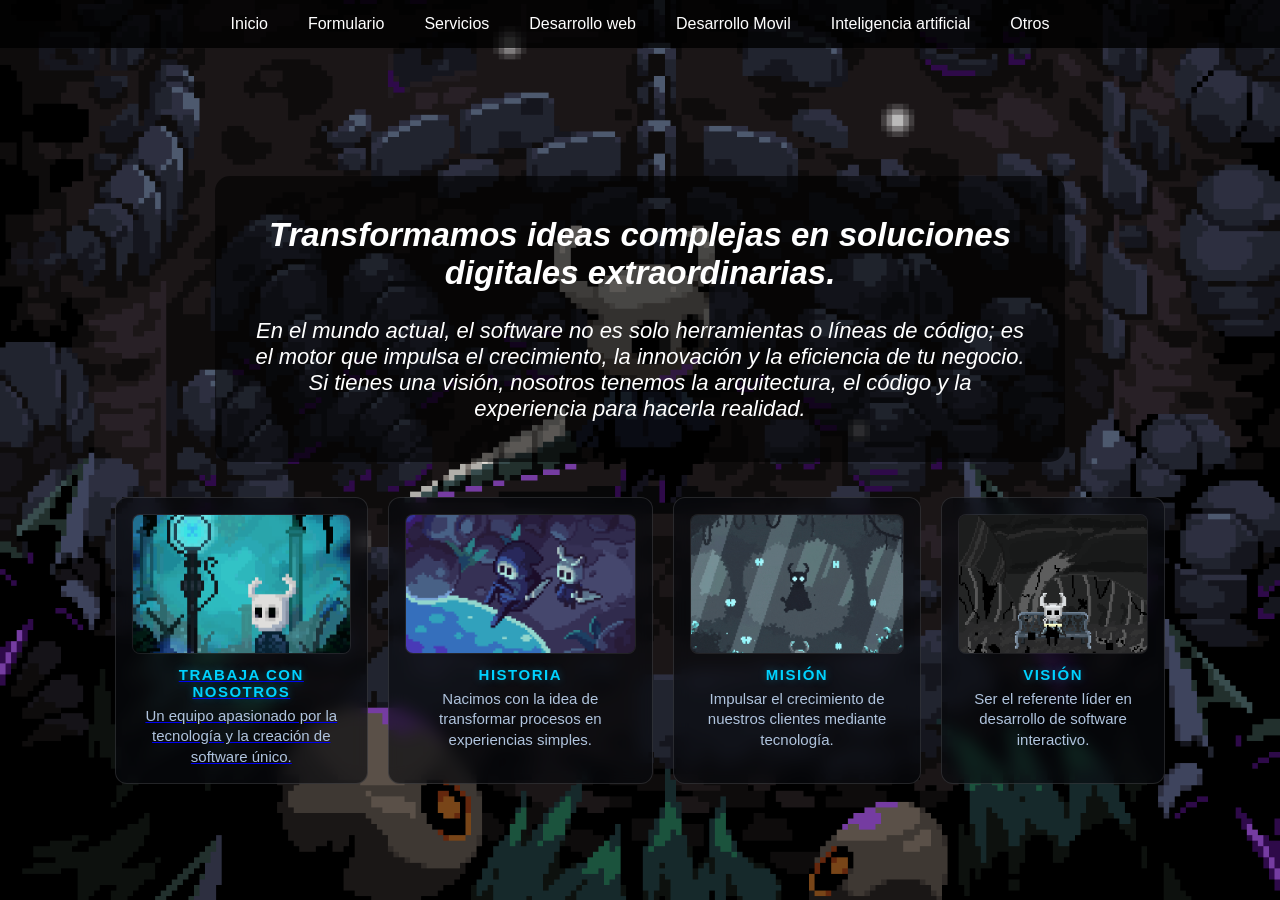
==== algo nuevo/index.html @ 6b5672f2 "Add files via upload" ====
<!DOCTYPE html>
<html lang="es">
<head>
    <meta charset="UTF-8">
    <meta name="viewport" content="width=device-width, initial-scale=1.0">
    <title>Mi Sitio Web - Modo Libro</title>
    <link rel="stylesheet" type="text/css" href="pagina_principal.css">
</head>
<body>

    <div id="menu">
        <ul>
            <li class="item"><a href="#">Inicio</a></li>
            <li class="item"><a href="formu.html">Formulario</a></li>
            <li class="item"><a href="ofertas.html">Servicios</a></li>
            <li class="item"><a href="desarrollo-web.html">Desarrollo web</a></li>
            <li class="item"><a href="#">Desarrollo Movil</a></li>
            <li class="item"><a href="#">Inteligencia artificial</a></li>
            <li class="item"><a href="#">Otros</a>
                <ul id="desple4">
                    <li><a href="teclado_mecanico.html">Mecanicos</a></li>
                    <li><a href="teclados_membrana.html">Membrana</a></li>
                    <li><a href="teclado-semi.html">Semi-mecanico</a></li>
                </ul>
            </li>
        </ul>
    </div>

    <div class="slider-container" id="slider">
        
        <section class="pantalla pagina-inicio">
            <div class="contenido-seccion">
                
                <div id="texto">  
                    <h1>Transformamos ideas complejas en soluciones digitales extraordinarias.</h1> 
                    <br>
                    En el mundo actual, el software no es solo herramientas o líneas de código; es el motor que impulsa el crecimiento, la innovación y la eficiencia de tu negocio. Si tienes una visión, nosotros tenemos la arquitectura, el código y la experiencia para hacerla realidad.
                </div>

                <div class="contenedor-tarjetas">
                    
                    <!-- Tarjeta con enlace a Trabaja Con Nosotros (Trabajadores) -->
                    <a href="trabaja.html" class="tarjeta-enlace">
                        <div class="tarjeta-info">
                            <div class="tarjeta-imagen">
                                <img src="historia.gif" alt="Nosotros">
                            </div>
                            <h3>Trabaja Con Nosotros</h3>
                            <p>Un equipo apasionado por la tecnología y la creación de software único.</p>
                        </div>
                    </a>

                    <div class="tarjeta-info">
                        <div class="tarjeta-imagen">
                            <img src="historia2.webp" alt="Historia">
                        </div>
                        <h3>Historia</h3>
                        <p>Nacimos con la idea de transformar procesos en experiencias simples.</p>
                    </div>

                    <div class="tarjeta-info">
                        <div class="tarjeta-imagen">
                            <img src="hisoria3.gif" alt="Misión">
                        </div>
                        <h3>Misión</h3>
                        <p>Impulsar el crecimiento de nuestros clientes mediante tecnología.</p>
                    </div>

                    <div class="tarjeta-info">
                        <div class="tarjeta-imagen">
                            <img src="historia4.gif" alt="Visión">
                        </div>
                        <h3>Visión</h3>
                        <p>Ser el referente líder en desarrollo de software interactivo.</p>
                    </div>

                </div>

            </div>
        </section>

        <section class="pantalla pagina-servicios">
            <div class="contenido-seccion">
                
                <div id="texto">
                    <h1>Nuestros Servicios</h1>
                    <br>
                    Creamos soluciones tecnológicas a tu medida. Desde páginas web dinámicas hasta integraciones de inteligencia artificial y aplicaciones móviles de alto rendimiento.
                </div>

                <div class="contenedor-tarjetas">
                    
                    <a href="trabaja.html" class="tarjeta-enlace">
                        <div class="tarjeta-info">
                            <div class="tarjeta-imagen">
                                <img src="historia.gif" alt="Nosotros">
                            </div>
                            <h3>Trabaja Con Nosotros</h3>
                            <p>Un equipo apasionado por la tecnología y la creación de software único.</p>
                        </div>
                    </a>

                    <div class="tarjeta-info">
                        <div class="tarjeta-imagen">
                            <img src="historia2.webp" alt="Historia">
                        </div>
                        <h3>Historia</h3>
                        <p>Nacimos con la idea de transformar procesos en experiencias simples.</p>
                    </div>

                    <div class="tarjeta-info">
                        <div class="tarjeta-imagen">
                            <img src="hisoria3.gif" alt="Misión">
                        </div>
                        <h3>Misión</h3>
                        <p>Impulsar el crecimiento de nuestros clientes mediante tecnología.</p>
                    </div>

                    <div class="tarjeta-info">
                        <div class="tarjeta-imagen">
                            <img src="historia4.gif" alt="Visión">
                        </div>
                        <h3>Visión</h3>
                        <p>Ser el referente líder en desarrollo de software interactivo.</p>
                    </div>

                </div>

            </div>
        </section>

        <section class="pantalla pagina-contacto">
            <div class="contenido-seccion">
                
                <div id="texto">
                    <h1>¿Listo para iniciar tu proyecto?</h1>
                    <br>
                    Explora el menú superior para conocer nuestros formularios de contacto, revisar ofertas exclusivas o ver nuestros componentes de hardware recomendados.
                </div>

                <div class="contenedor-tarjetas">
                    
                    <a href="trabaja.html" class="tarjeta-enlace">
                        <div class="tarjeta-info">
                            <div class="tarjeta-imagen">
                                <img src="historia.gif" alt="Nosotros">
                            </div>
                            <h3>Trabaja Con Nosotros</h3>
                            <p>Un equipo apasionado por la tecnología y la creación de software único.</p>
                        </div>
                    </a>

                    <div class="tarjeta-info">
                        <div class="tarjeta-imagen">
                            <img src="historia2.webp" alt="Historia">
                        </div>
                        <h3>Historia</h3>
                        <p>Nacimos con la idea de transformar procesos en experiencias simples.</p>
                    </div>

                    <div class="tarjeta-info">
                        <div class="tarjeta-imagen">
                            <img src="hisoria3.gif" alt="Misión">
                        </div>
                        <h3>Misión</h3>
                        <p>Impulsar el crecimiento de nuestros clientes mediante tecnología.</p>
                    </div>

                    <div class="tarjeta-info">
                        <div class="tarjeta-imagen">
                            <img src="historia4.gif" alt="Visión">
                        </div>
                        <h3>Visión</h3>
                        <p>Ser el referente líder en desarrollo de software interactivo.</p>
                    </div>

                </div>

            </div>
        </section>

    </div>

    <script src="movimiento.js"></script>

</body>
</html>
---- algo nuevo/pagina_principal.css ----
/* RESETEO BÁSICO DE MÁRGENES */
* {
    margin: 0;
    padding: 0;
    box-sizing: border-box;
}


html, body {
    margin: 0;
    padding: 0;
    overflow: hidden; 
    width: 100%;
    height: 100%;
    font-family: Arial, sans-serif;
    color: white;
}


body {
    background-color: #111;
}


#menu {
    width: 100%;
    background: rgba(0, 0, 0, 0.8);
    position: fixed;
    top: 0;
    left: 0;
    z-index: 10;
}

#menu ul {
    list-style: none;
    display: flex;
    justify-content: center;
}

#menu .item {
    position: relative;
}

#menu .item a {
    display: block;
    padding: 15px 20px;
    color: white;
    text-decoration: none;
    transition: 0.3s;
}

#menu .item a:hover {
    background: red;
    transform: scale(1.1);
}

#menu ul ul {
    display: none;
    position: absolute;
    top: 50px;
    background: #111;
    border-radius: 5px;
}

#menu ul li:hover > ul {
    display: block;
}

#menu ul ul li {
    width: 180px;
}


.slider-container {
    display: flex;           
    width: 100vw;
    height: 100vh;
    overflow-x: hidden;     
    scroll-behavior: smooth;  
}


.pantalla {
    min-width: 100vw;         
    height: 100vh;
    display: flex;
    justify-content: center;
    align-items: center;      
    box-sizing: border-box;
    padding: 20px;
}


#texto {
    max-width: 850px;
    margin-top: 60px;        
    padding: 40px;
    text-align: center;
    font-size: 22px;
    font-style: italic;
    background: rgba(0, 0, 0, 0.6);
    border-radius: 15px;
    animation: aparecer 2s ease;
}


@keyframes aparecer {
    from {
        opacity: 0;
        transform: translateY(30px);
    }
    to {
        opacity: 1;
        transform: translateY(0);
    }
}

a {
    transition: 0.3s;
}




.pagina-inicio {
    background-image: url('fondo1.gif');
    background-size: cover;
    background-position: center;
    background-attachment: fixed;
}


.pagina-servicios {
    background-image: url('fondos2.gif'); 
    background-size: cover;
    background-position: center;
    background-attachment: fixed;
}


.pagina-contacto {
    background-image: url('fondo3.gif'); 
    background-size: cover;
    background-position: center;
    background-attachment: fixed;
}


.contenido-seccion {
    display: flex;
    flex-direction: column;   
    align-items: center;      
    margin-left:40px;
    width: 100%;
    max-width: 1200px;
    margin:20px;
    gap: 35px;               
    padding: 20px;

}


#texto {
    max-width: 850px;
    width: 100%;
}


.contenedor-tarjetas {
    display: flex;
    justify-content: center;
    gap: 20px;               
    width: 100%;
    max-width: 1050px;

}


.tarjeta-info {
    background: rgba(8, 10, 15, 0.65);         
    border: 1px solid rgba(255, 255, 255, 0.12);
    border-radius: 12px;
    padding: 16px;
    text-align: center;
    backdrop-filter: blur(8px);                
}


.tarjeta-imagen {
    width: 100%;
    height: 140px;                            
    border-radius: 8px;
    overflow: hidden;
    margin-bottom: 12px;
    background: rgba(255, 255, 255, 0.04);      
    border: 1px solid rgba(255, 255, 255, 0.05);
}


.tarjeta-imagen img {
    width: 100%;
    height: 100%;
    object-fit: cover;                        
    transition: transform 0.5s ease;
}

.tarjeta-info h3 {
    font-family: 'Cinzel', 'Segoe UI', sans-serif; 
    color: #00d2ff;                             
    font-size: 15px;
    margin-top: 0;
    margin-bottom: 6px;
    text-transform: uppercase;
    letter-spacing: 1.5px;
    text-shadow: 0 0 8px rgba(0, 210, 255, 0.3); 
}


.tarjeta-info p {
    color: #b0c4de;                             
    font-size: 15px;
    line-height: 1.35;
    margin: 0;
}


.tarjeta-info:hover {
    transform: translateY(-6px);              
    border-color: rgba(0, 210, 255, 0.45);     
    box-shadow: 0 8px 20px rgba(0, 210, 255, 0.15); 
    background: rgba(12, 16, 24, 0.75);         
}


.tarjeta-info:hover .tarjeta-imagen img {
    transform: scale(1.08);
}
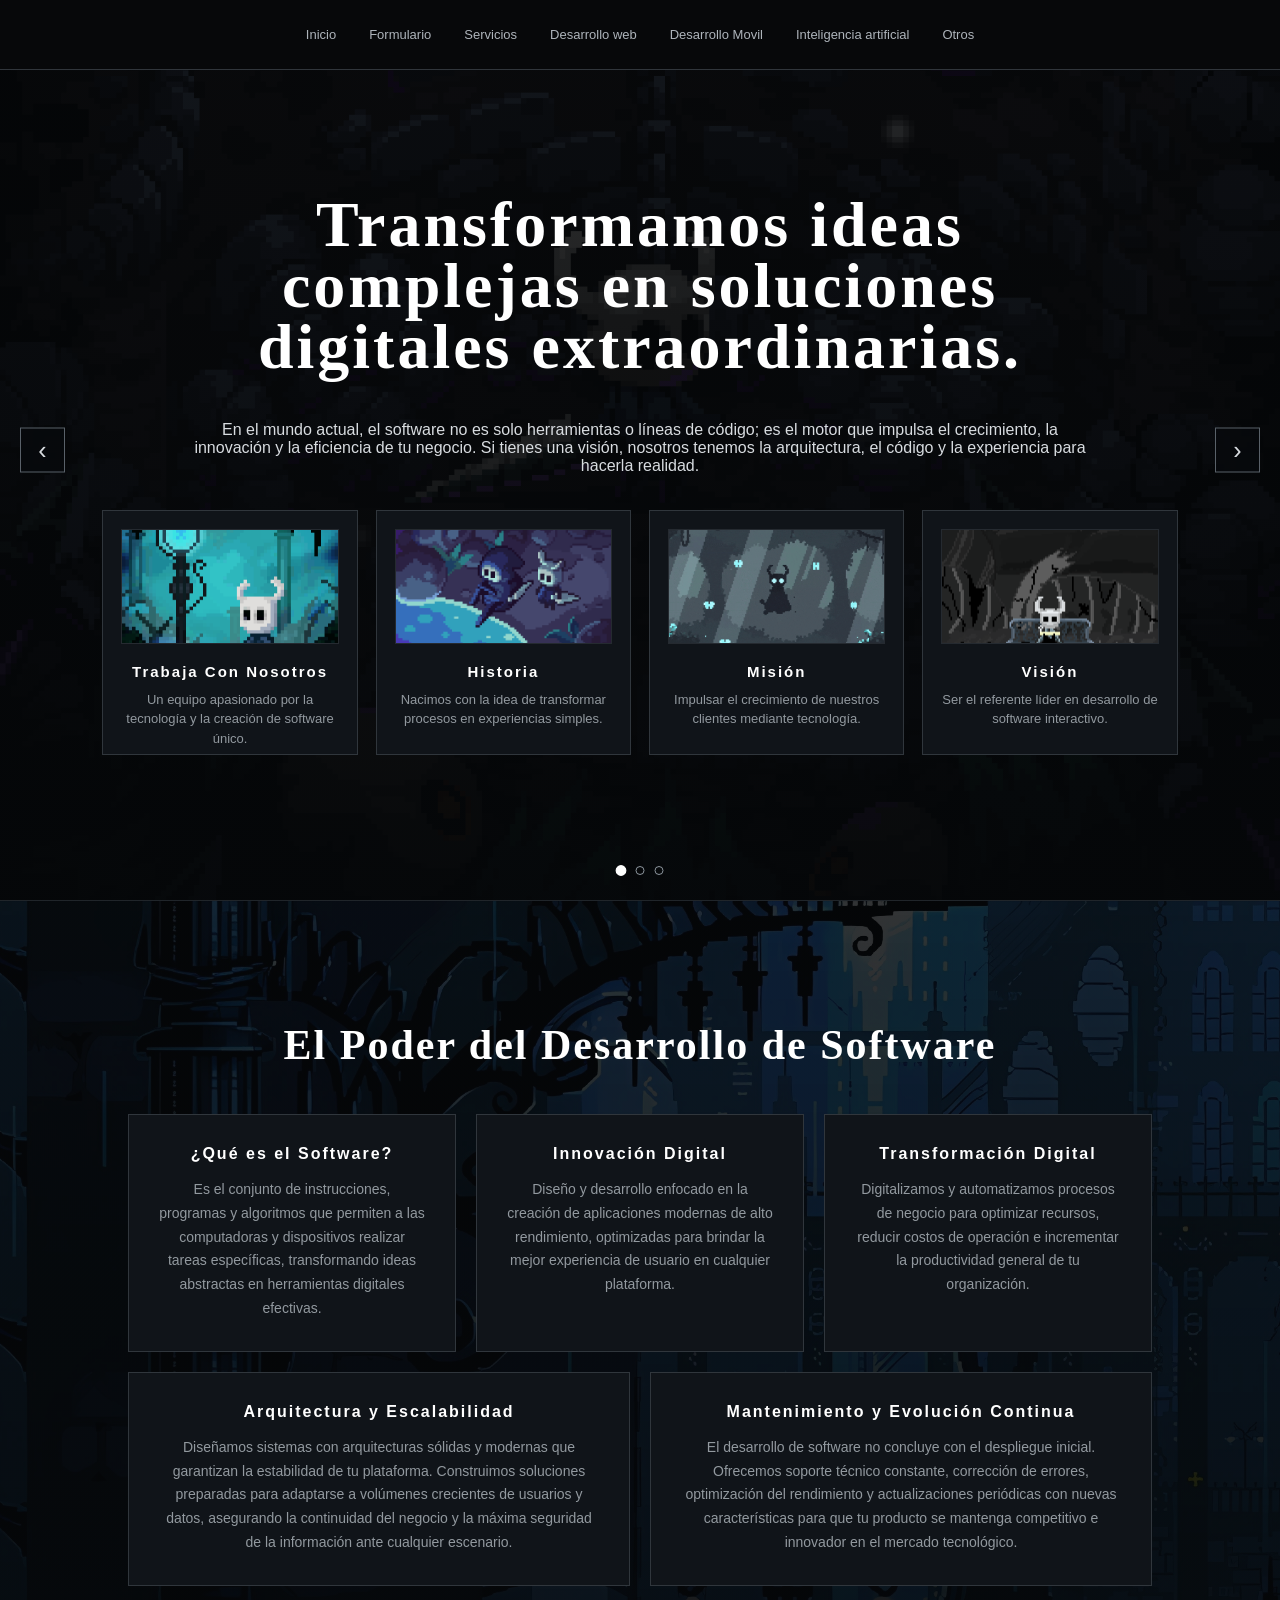
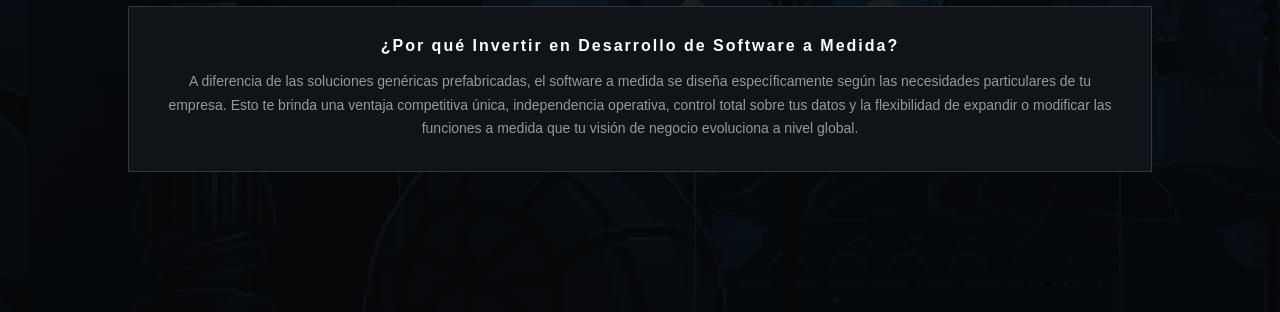
==== commit 1d6bc083: "Add files via upload" ====
--- a/algo nuevo/index.html
+++ b/algo nuevo/index.html
@@ -12,20 +12,21 @@
         <ul>
             <li class="item"><a href="#">Inicio</a></li>
             <li class="item"><a href="formu.html">Formulario</a></li>
-            <li class="item"><a href="ofertas.html">Servicios</a></li>
+            <li class="item"><a href="servicios.html">Servicios</a></li>
             <li class="item"><a href="desarrollo-web.html">Desarrollo web</a></li>
-            <li class="item"><a href="#">Desarrollo Movil</a></li>
-            <li class="item"><a href="#">Inteligencia artificial</a></li>
+            <li class="item"><a href="desarrollo-movil.html">Desarrollo Movil</a></li>
+            <li class="item"><a href="inteligencia.html">Inteligencia artificial</a></li>
             <li class="item"><a href="#">Otros</a>
                 <ul id="desple4">
-                    <li><a href="teclado_mecanico.html">Mecanicos</a></li>
-                    <li><a href="teclados_membrana.html">Membrana</a></li>
-                    <li><a href="teclado-semi.html">Semi-mecanico</a></li>
+                    <li><a href="teclado_mecanico.html">/a></li>
+                    <li><a href="teclados_membrana.html"></a></li>
+                    <li><a href="teclado-semi.html"></a></li>
                 </ul>
             </li>
         </ul>
     </div>
 
+   
     <div class="slider-container" id="slider">
         
         <section class="pantalla pagina-inicio">
@@ -39,8 +40,7 @@
 
                 <div class="contenedor-tarjetas">
                     
-                    <!-- Tarjeta con enlace a Trabaja Con Nosotros (Trabajadores) -->
-                    <a href="trabaja.html" class="tarjeta-enlace">
+                    <a href="trabaja.html">
                         <div class="tarjeta-info">
                             <div class="tarjeta-imagen">
                                 <img src="historia.gif" alt="Nosotros">
@@ -50,29 +50,35 @@
                         </div>
                     </a>
 
-                    <div class="tarjeta-info">
-                        <div class="tarjeta-imagen">
-                            <img src="historia2.webp" alt="Historia">
-                        </div>
-                        <h3>Historia</h3>
-                        <p>Nacimos con la idea de transformar procesos en experiencias simples.</p>
-                    </div>
-
-                    <div class="tarjeta-info">
-                        <div class="tarjeta-imagen">
-                            <img src="hisoria3.gif" alt="Misión">
-                        </div>
-                        <h3>Misión</h3>
-                        <p>Impulsar el crecimiento de nuestros clientes mediante tecnología.</p>
-                    </div>
-
-                    <div class="tarjeta-info">
-                        <div class="tarjeta-imagen">
-                            <img src="historia4.gif" alt="Visión">
-                        </div>
-                        <h3>Visión</h3>
-                        <p>Ser el referente líder en desarrollo de software interactivo.</p>
-                    </div>
+                    <a href="historia.html">
+                        <div class="tarjeta-info">
+                            <div class="tarjeta-imagen">
+                                <img src="historia2.webp" alt="Historia">
+                            </div>
+                            <h3>Historia</h3>
+                            <p>Nacimos con la idea de transformar procesos en experiencias simples.</p>
+                        </div>
+                    </a>
+
+                    <a href="mision.html">
+                        <div class="tarjeta-info">
+                            <div class="tarjeta-imagen">
+                                <img src="hisoria3.gif" alt="Misión">
+                            </div>
+                            <h3>Misión</h3>
+                            <p>Impulsar el crecimiento de nuestros clientes mediante tecnología.</p>
+                        </div>
+                    </a>
+
+                    <a href="vision.html">
+                        <div class="tarjeta-info">
+                            <div class="tarjeta-imagen">
+                                <img src="historia4.gif" alt="Visión">
+                            </div>
+                            <h3>Visión</h3>
+                            <p>Ser el referente líder en desarrollo de software interactivo.</p>
+                        </div>
+                    </a>
 
                 </div>
 
@@ -100,29 +106,35 @@
                         </div>
                     </a>
 
-                    <div class="tarjeta-info">
-                        <div class="tarjeta-imagen">
-                            <img src="historia2.webp" alt="Historia">
-                        </div>
-                        <h3>Historia</h3>
-                        <p>Nacimos con la idea de transformar procesos en experiencias simples.</p>
-                    </div>
-
-                    <div class="tarjeta-info">
-                        <div class="tarjeta-imagen">
-                            <img src="hisoria3.gif" alt="Misión">
-                        </div>
-                        <h3>Misión</h3>
-                        <p>Impulsar el crecimiento de nuestros clientes mediante tecnología.</p>
-                    </div>
-
-                    <div class="tarjeta-info">
-                        <div class="tarjeta-imagen">
-                            <img src="historia4.gif" alt="Visión">
-                        </div>
-                        <h3>Visión</h3>
-                        <p>Ser el referente líder en desarrollo de software interactivo.</p>
-                    </div>
+                    <a href="historia.html">
+                        <div class="tarjeta-info">
+                            <div class="tarjeta-imagen">
+                                <img src="historia2.webp" alt="Historia">
+                            </div>
+                            <h3>Historia</h3>
+                            <p>Nacimos con la idea de transformar procesos en experiencias simples.</p>
+                        </div>
+                    </a>
+
+                    <a href="mision.html">
+                        <div class="tarjeta-info">
+                            <div class="tarjeta-imagen">
+                                <img src="hisoria3.gif" alt="Misión">
+                            </div>
+                            <h3>Misión</h3>
+                            <p>Impulsar el crecimiento de nuestros clientes mediante tecnología.</p>
+                        </div>
+                    </a>
+
+                    <a href="vision.html">
+                        <div class="tarjeta-info">
+                            <div class="tarjeta-imagen">
+                                <img src="historia4.gif" alt="Visión">
+                            </div>
+                            <h3>Visión</h3>
+                            <p>Ser el referente líder en desarrollo de software interactivo.</p>
+                        </div>
+                    </a>
 
                 </div>
 
@@ -150,29 +162,35 @@
                         </div>
                     </a>
 
-                    <div class="tarjeta-info">
-                        <div class="tarjeta-imagen">
-                            <img src="historia2.webp" alt="Historia">
-                        </div>
-                        <h3>Historia</h3>
-                        <p>Nacimos con la idea de transformar procesos en experiencias simples.</p>
-                    </div>
-
-                    <div class="tarjeta-info">
-                        <div class="tarjeta-imagen">
-                            <img src="hisoria3.gif" alt="Misión">
-                        </div>
-                        <h3>Misión</h3>
-                        <p>Impulsar el crecimiento de nuestros clientes mediante tecnología.</p>
-                    </div>
-
-                    <div class="tarjeta-info">
-                        <div class="tarjeta-imagen">
-                            <img src="historia4.gif" alt="Visión">
-                        </div>
-                        <h3>Visión</h3>
-                        <p>Ser el referente líder en desarrollo de software interactivo.</p>
-                    </div>
+                    <a href="historia.html">
+                        <div class="tarjeta-info">
+                            <div class="tarjeta-imagen">
+                                <img src="historia2.webp" alt="Historia">
+                            </div>
+                            <h3>Historia</h3>
+                            <p>Nacimos con la idea de transformar procesos en experiencias simples.</p>
+                        </div>
+                    </a>
+
+                    <a href="mision.html">
+                        <div class="tarjeta-info">
+                            <div class="tarjeta-imagen">
+                                <img src="hisoria3.gif" alt="Misión">
+                            </div>
+                            <h3>Misión</h3>
+                            <p>Impulsar el crecimiento de nuestros clientes mediante tecnología.</p>
+                        </div>
+                    </a>
+
+                    <a href="vision.html">
+                        <div class="tarjeta-info">
+                            <div class="tarjeta-imagen">
+                                <img src="historia4.gif" alt="Visión">
+                            </div>
+                            <h3>Visión</h3>
+                            <p>Ser el referente líder en desarrollo de software interactivo.</p>
+                        </div>
+                    </a>
 
                 </div>
 
@@ -181,7 +199,55 @@
 
     </div>
 
+    <!-- NUEVA SECCIÓN DEBAJO DEL SLIDER COMPLETO -->
+<section class="seccion-abajo">
+    <div class="contenido-abajo">
+        <h2>El Poder del Desarrollo de Software</h2>
+        
+        <!-- Primera fila: 3 Cajas -->
+        <div class="contenedor-cajas-nuevas fila-3">
+            <div class="caja-opaca">
+                <h3>¿Qué es el Software?</h3>
+                <p>Es el conjunto de instrucciones, programas y algoritmos que permiten a las computadoras y dispositivos realizar tareas específicas, transformando ideas abstractas en herramientas digitales efectivas.</p>
+            </div>
+
+            <div class="caja-opaca">
+                <h3>Innovación Digital</h3>
+                <p>Diseño y desarrollo enfocado en la creación de aplicaciones modernas de alto rendimiento, optimizadas para brindar la mejor experiencia de usuario en cualquier plataforma.</p>
+            </div>
+
+            <div class="caja-opaca">
+                <h3>Transformación Digital</h3>
+                <p>Digitalizamos y automatizamos procesos de negocio para optimizar recursos, reducir costos de operación e incrementar la productividad general de tu organización.</p>
+            </div>
+        </div>
+
+        <!-- Segunda fila: 2 Cajas -->
+        <div class="contenedor-cajas-nuevas fila-2">
+            <div class="caja-opaca">
+                <h3>Arquitectura y Escalabilidad</h3>
+                <p>Diseñamos sistemas con arquitecturas sólidas y modernas que garantizan la estabilidad de tu plataforma. Construimos soluciones preparadas para adaptarse a volúmenes crecientes de usuarios y datos, asegurando la continuidad del negocio y la máxima seguridad de la información ante cualquier escenario.</p>
+            </div>
+
+            <div class="caja-opaca">
+                <h3>Mantenimiento y Evolución Continua</h3>
+                <p>El desarrollo de software no concluye con el despliegue inicial. Ofrecemos soporte técnico constante, corrección de errores, optimización del rendimiento y actualizaciones periódicas con nuevas características para que tu producto se mantenga competitivo e innovador en el mercado tecnológico.</p>
+            </div>
+        </div>
+
+        <!-- Tercera fila: 1 Caja -->
+        <div class="contenedor-cajas-nuevas fila-1">
+            <div class="caja-opaca">
+                <h3>¿Por qué Invertir en Desarrollo de Software a Medida?</h3>
+                <p>A diferencia de las soluciones genéricas prefabricadas, el software a medida se diseña específicamente según las necesidades particulares de tu empresa. Esto te brinda una ventaja competitiva única, independencia operativa, control total sobre tus datos y la flexibilidad de expandir o modificar las funciones a medida que tu visión de negocio evoluciona a nivel global.</p>
+            </div>
+        </div>
+
+    </div>
+</section>
+
+
     <script src="movimiento.js"></script>
 
 </body>
-</html>+</html>
--- a/algo nuevo/pagina_principal.css
+++ b/algo nuevo/pagina_principal.css
@@ -1,237 +1,480 @@
-/* RESETEO BÁSICO DE MÁRGENES */
+
 * {
     margin: 0;
     padding: 0;
     box-sizing: border-box;
 }
 
-
-html, body {
-    margin: 0;
-    padding: 0;
-    overflow: hidden; 
-    width: 100%;
-    height: 100%;
+html {
+    scroll-behavior: smooth;
+}
+
+body {
+    background: #080a0d;
+    color: #d8dce0;
     font-family: Arial, sans-serif;
-    color: white;
-}
-
-
-body {
-    background-color: #111;
-}
-
+    overflow-x: hidden;
+}
+
+/* Menú */
 
 #menu {
     width: 100%;
-    background: rgba(0, 0, 0, 0.8);
+    height: 70px;
+    background: #07080a;
+    border-bottom: 1px solid #30353b;
+    display: flex;
+    align-items: center;
+    justify-content: center;
     position: fixed;
     top: 0;
     left: 0;
-    z-index: 10;
+    z-index: 100;
 }
 
 #menu ul {
     list-style: none;
     display: flex;
+    align-items: center;
     justify-content: center;
-}
-
-#menu .item {
+    gap: 5px;
+}
+
+#menu li {
     position: relative;
 }
 
-#menu .item a {
+#menu a {
     display: block;
-    padding: 15px 20px;
+    padding: 25px 14px;
+    color: #aeb4bb;
+    text-decoration: none;
+    font-size: 13px;
+    transition: 0.3s;
+}
+
+#menu a:hover {
     color: white;
-    text-decoration: none;
-    transition: 0.3s;
-}
-
-#menu .item a:hover {
-    background: red;
-    transform: scale(1.1);
 }
 
 #menu ul ul {
     display: none;
     position: absolute;
-    top: 50px;
-    background: #111;
-    border-radius: 5px;
-}
-
-#menu ul li:hover > ul {
+    top: 70px;
+    left: 0;
+    width: 190px;
+    background: #080a0d;
+    border: 1px solid #30353b;
+    padding: 5px 0;
+}
+
+#menu li:hover > ul {
     display: block;
 }
 
 #menu ul ul li {
-    width: 180px;
-}
-
+    width: 100%;
+}
+
+#menu ul ul a {
+    padding: 14px 18px;
+    font-size: 12px;
+}
+
+#menu ul ul a:hover {
+    background: #151a1f;
+}
+
+/* Slider */
 
 .slider-container {
-    display: flex;           
     width: 100vw;
     height: 100vh;
-    overflow-x: hidden;     
-    scroll-behavior: smooth;  
-}
-
+    display: flex;
+    flex-direction: row;
+    overflow: hidden;
+    position: relative;
+    scroll-behavior: smooth;
+}
 
 .pantalla {
-    min-width: 100vw;         
+    width: 100vw;
+    min-width: 100vw;
     height: 100vh;
-    display: flex;
+    min-height: 100vh;
+    flex-shrink: 0;
+    display: flex;
+    align-items: center;
     justify-content: center;
-    align-items: center;      
-    box-sizing: border-box;
-    padding: 20px;
-}
-
+    padding: 110px 8% 60px;
+    position: relative;
+}
+
+.pagina-inicio {
+    background-image:
+        linear-gradient(
+            rgba(5, 7, 9, 0.82),
+            rgba(5, 7, 9, 0.96)
+        ),
+        url("fondo1.gif");
+    background-size: cover;
+    background-position: center;
+    background-attachment: fixed;
+}
+
+.pagina-servicios {
+    background-image:
+        linear-gradient(
+            rgba(5, 7, 9, 0.82),
+            rgba(5, 7, 9, 0.96)
+        ),
+        url("fondos2.gif");
+    background-size: cover;
+    background-position: center;
+    background-attachment: fixed;
+    border-left: 1px solid #20252a;
+}
+
+.pagina-contacto {
+    background-image:
+        linear-gradient(
+            rgba(5, 7, 9, 0.82),
+            rgba(5, 7, 9, 0.96)
+        ),
+        url("fondo3.gif");
+    background-size: cover;
+    background-position: center;
+    background-attachment: fixed;
+    border-left: 1px solid #20252a;
+}
+
+.contenido-seccion {
+    width: 100%;
+    max-width: 1150px;
+    display: flex;
+    flex-direction: column;
+    align-items: center;
+    justify-content: center;
+    gap: 35px;
+}
 
 #texto {
-    max-width: 850px;
-    margin-top: 60px;        
-    padding: 40px;
+    width: 100%;
+    max-width: 900px;
     text-align: center;
-    font-size: 22px;
-    font-style: italic;
-    background: rgba(0, 0, 0, 0.6);
-    border-radius: 15px;
-    animation: aparecer 2s ease;
-}
-
+    animation: aparecer 0.8s ease;
+}
+
+#texto h1,
+#texto h2 {
+    color: white;
+    font-family: Georgia, serif;
+    font-size: clamp(38px, 5vw, 70px);
+    line-height: 0.95;
+    letter-spacing: 3px;
+    margin-bottom: 25px;
+}
+
+#texto p {
+    max-width: 700px;
+    margin: auto;
+    color: #9ba1a7;
+    line-height: 1.8;
+    font-size: 15px;
+}
+
+.contenedor-tarjetas {
+    width: 100%;
+    display: grid;
+    grid-template-columns: repeat(4, 1fr);
+    gap: 18px;
+}
+
+.contenedor-tarjetas a {
+    text-decoration: none;
+    color: inherit;
+}
+
+.tarjeta-info {
+    width: 100%;
+    height: 245px;
+    background: #101419;
+    border: 1px solid #30363c;
+    padding: 18px;
+    text-align: center;
+    transition: 0.3s;
+    overflow: hidden;
+}
+
+.tarjeta-info:hover {
+    transform: translateY(-7px);
+    border-color: #89939c;
+    background: #151a1f;
+}
+
+.tarjeta-info img {
+    width: 100%;
+    height: 115px;
+    object-fit: cover;
+    border: 1px solid #252a30;
+    margin-bottom: 15px;
+}
+
+.tarjeta-info h3 {
+    color: white;
+    font-size: 15px;
+    letter-spacing: 2px;
+    margin-bottom: 10px;
+}
+
+.tarjeta-info p {
+    color: #92999f;
+    font-size: 13px;
+    line-height: 1.5;
+}
+
+/* Botones */
+
+.slider-anterior,
+.slider-siguiente {
+    position: fixed;
+    top: 50%;
+    transform: translateY(-50%);
+    width: 45px;
+    height: 45px;
+    border: 1px solid #596169;
+    background: rgba(8, 10, 13, 0.85);
+    color: #d8dce0;
+    font-size: 25px;
+    cursor: pointer;
+    z-index: 50;
+    transition: 0.3s;
+}
+
+.slider-anterior {
+    left: 20px;
+}
+
+.slider-siguiente {
+    right: 20px;
+}
+
+.slider-anterior:hover,
+.slider-siguiente:hover {
+    background: white;
+    color: #080a0d;
+    border-color: white;
+}
+
+.slider-indicadores {
+    position: fixed;
+    bottom: 25px;
+    left: 50%;
+    transform: translateX(-50%);
+    display: flex;
+    gap: 10px;
+    z-index: 50;
+}
+
+.indicador {
+    width: 9px;
+    height: 9px;
+    border-radius: 50%;
+    border: 1px solid #8d969e;
+    background: transparent;
+    cursor: pointer;
+    transition: 0.3s;
+}
+
+.indicador.activo {
+    background: white;
+    border-color: white;
+    transform: scale(1.2);
+}
+
+/* Parte inferior */
+
+.seccion-abajo {
+    width: 100%;
+    min-height: 100vh;
+    padding: 120px 10%;
+    display: flex;
+    align-items: center;
+    justify-content: center;
+    background-image:
+        linear-gradient(
+            rgba(5, 7, 9, 0.82),
+            rgba(5, 7, 9, 0.96)
+        ),
+        url("pixell (1).jpg");
+    background-size: cover;
+    background-position: center;
+    border-top: 1px solid #20252a;
+}
+
+.contenido-abajo {
+    width: 100%;
+    max-width: 1100px;
+    text-align: center;
+}
+
+.contenido-abajo h2 {
+    color: white;
+    font-family: Georgia, serif;
+    font-size: 42px;
+    letter-spacing: 2px;
+    margin-bottom: 45px;
+}
+
+.contenedor-cajas-nuevas {
+    display: flex;
+    gap: 20px;
+    margin-bottom: 20px;
+}
+
+.caja-opaca {
+    flex: 1;
+    background: #101419;
+    border: 1px solid #30363c;
+    padding: 30px;
+    transition: 0.3s;
+}
+
+.caja-opaca:hover {
+    transform: translateY(-7px);
+    border-color: #89939c;
+    background: #151a1f;
+}
+
+.caja-opaca h3 {
+    color: white;
+    font-size: 16px;
+    letter-spacing: 2px;
+    margin-bottom: 15px;
+}
+
+.caja-opaca p {
+    color: #92999f;
+    line-height: 1.7;
+    font-size: 14px;
+}
 
 @keyframes aparecer {
     from {
         opacity: 0;
-        transform: translateY(30px);
-    }
+        transform: translateY(25px);
+    }
+
     to {
         opacity: 1;
         transform: translateY(0);
     }
 }
 
-a {
-    transition: 0.3s;
-}
-
-
-
-
-.pagina-inicio {
-    background-image: url('fondo1.gif');
-    background-size: cover;
-    background-position: center;
-    background-attachment: fixed;
-}
-
-
-.pagina-servicios {
-    background-image: url('fondos2.gif'); 
-    background-size: cover;
-    background-position: center;
-    background-attachment: fixed;
-}
-
-
-.pagina-contacto {
-    background-image: url('fondo3.gif'); 
-    background-size: cover;
-    background-position: center;
-    background-attachment: fixed;
-}
-
-
-.contenido-seccion {
-    display: flex;
-    flex-direction: column;   
-    align-items: center;      
-    margin-left:40px;
-    width: 100%;
-    max-width: 1200px;
-    margin:20px;
-    gap: 35px;               
-    padding: 20px;
-
-}
-
-
-#texto {
-    max-width: 850px;
-    width: 100%;
-}
-
-
-.contenedor-tarjetas {
-    display: flex;
-    justify-content: center;
-    gap: 20px;               
-    width: 100%;
-    max-width: 1050px;
-
-}
-
-
-.tarjeta-info {
-    background: rgba(8, 10, 15, 0.65);         
-    border: 1px solid rgba(255, 255, 255, 0.12);
-    border-radius: 12px;
-    padding: 16px;
-    text-align: center;
-    backdrop-filter: blur(8px);                
-}
-
-
-.tarjeta-imagen {
-    width: 100%;
-    height: 140px;                            
-    border-radius: 8px;
-    overflow: hidden;
-    margin-bottom: 12px;
-    background: rgba(255, 255, 255, 0.04);      
-    border: 1px solid rgba(255, 255, 255, 0.05);
-}
-
-
-.tarjeta-imagen img {
-    width: 100%;
-    height: 100%;
-    object-fit: cover;                        
-    transition: transform 0.5s ease;
-}
-
-.tarjeta-info h3 {
-    font-family: 'Cinzel', 'Segoe UI', sans-serif; 
-    color: #00d2ff;                             
-    font-size: 15px;
-    margin-top: 0;
-    margin-bottom: 6px;
-    text-transform: uppercase;
-    letter-spacing: 1.5px;
-    text-shadow: 0 0 8px rgba(0, 210, 255, 0.3); 
-}
-
-
-.tarjeta-info p {
-    color: #b0c4de;                             
-    font-size: 15px;
-    line-height: 1.35;
-    margin: 0;
-}
-
-
-.tarjeta-info:hover {
-    transform: translateY(-6px);              
-    border-color: rgba(0, 210, 255, 0.45);     
-    box-shadow: 0 8px 20px rgba(0, 210, 255, 0.15); 
-    background: rgba(12, 16, 24, 0.75);         
-}
-
-
-.tarjeta-info:hover .tarjeta-imagen img {
-    transform: scale(1.08);
-}+/* Responsive */
+
+@media (max-width: 950px) {
+
+    #menu a {
+        padding: 25px 8px;
+        font-size: 11px;
+    }
+
+    .contenedor-tarjetas {
+        grid-template-columns: repeat(2, 1fr);
+    }
+
+    .tarjeta-info {
+        height: 220px;
+    }
+
+    .tarjeta-info img {
+        height: 90px;
+    }
+
+    .slider-anterior {
+        left: 10px;
+    }
+
+    .slider-siguiente {
+        right: 10px;
+    }
+}
+
+@media (max-width: 650px) {
+
+    #menu {
+        height: 60px;
+    }
+
+    #menu ul {
+        gap: 0;
+    }
+
+    #menu a {
+        padding: 22px 6px;
+        font-size: 9px;
+    }
+
+    #menu ul ul {
+        top: 60px;
+    }
+
+    .pantalla {
+        padding: 90px 12% 60px;
+    }
+
+    #texto h1,
+    #texto h2 {
+        font-size: 35px;
+        letter-spacing: 1px;
+    }
+
+    #texto p {
+        font-size: 13px;
+    }
+
+    .contenedor-tarjetas {
+        grid-template-columns: repeat(2, 1fr);
+        gap: 10px;
+    }
+
+    .tarjeta-info {
+        height: 190px;
+        padding: 10px;
+    }
+
+    .tarjeta-info img {
+        height: 70px;
+        margin-bottom: 8px;
+    }
+
+    .tarjeta-info h3 {
+        font-size: 10px;
+        letter-spacing: 1px;
+    }
+
+    .tarjeta-info p {
+        font-size: 10px;
+    }
+
+    .slider-anterior,
+    .slider-siguiente {
+        width: 35px;
+        height: 35px;
+        font-size: 18px;
+    }
+
+    .slider-anterior {
+        left: 5px;
+    }
+
+    .slider-siguiente {
+        right: 5px;
+    }
+
+    .contenedor-cajas-nuevas {
+        flex-direction: column;
+    }
+}
+
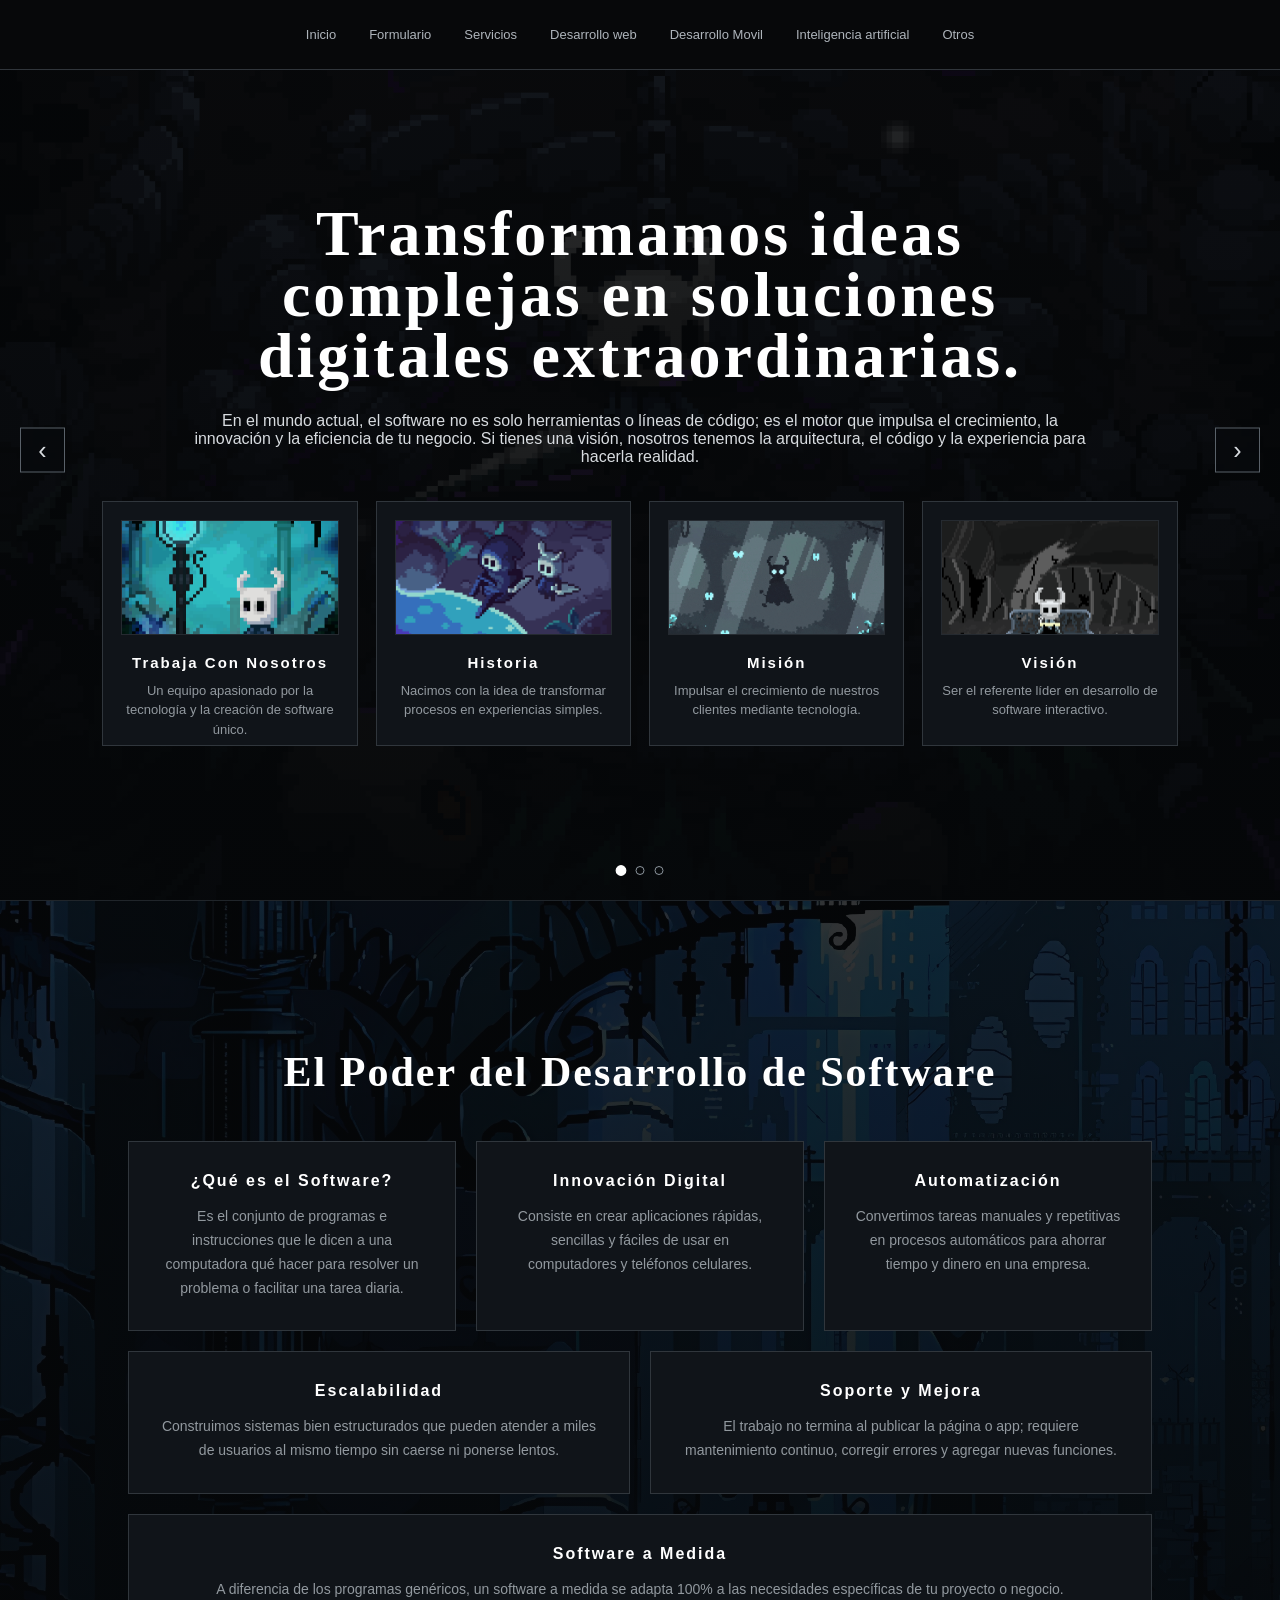
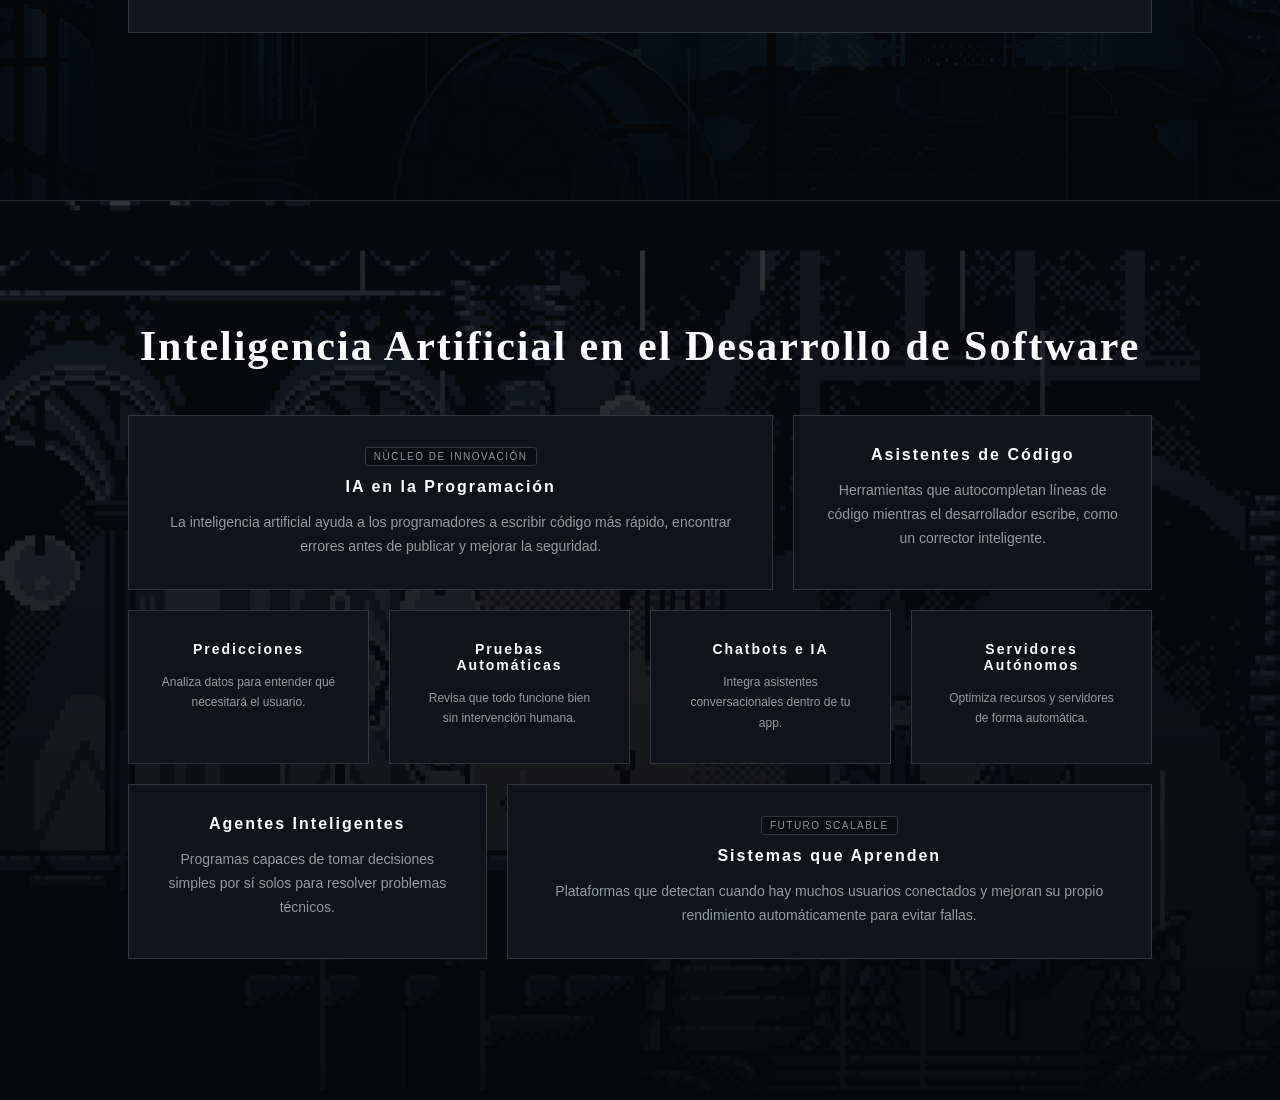
==== commit f56b5106: "keloje" ====
--- a/algo nuevo/index.html
+++ b/algo nuevo/index.html
@@ -200,46 +200,47 @@
     </div>
 
     <!-- NUEVA SECCIÓN DEBAJO DEL SLIDER COMPLETO -->
+<!-- SECCIÓN 1: EL PODER DEL DESARROLLO DE SOFTWARE -->
 <section class="seccion-abajo">
     <div class="contenido-abajo">
-        <h2>El Poder del Desarrollo de Software</h2>
+        <h2 class="titulo-ia">El Poder del Desarrollo de Software</h2>
         
-        <!-- Primera fila: 3 Cajas -->
+        <!-- Fila 1: 3 Cajas -->
         <div class="contenedor-cajas-nuevas fila-3">
             <div class="caja-opaca">
                 <h3>¿Qué es el Software?</h3>
-                <p>Es el conjunto de instrucciones, programas y algoritmos que permiten a las computadoras y dispositivos realizar tareas específicas, transformando ideas abstractas en herramientas digitales efectivas.</p>
+                <p>Es el conjunto de programas e instrucciones que le dicen a una computadora qué hacer para resolver un problema o facilitar una tarea diaria.</p>
             </div>
 
             <div class="caja-opaca">
                 <h3>Innovación Digital</h3>
-                <p>Diseño y desarrollo enfocado en la creación de aplicaciones modernas de alto rendimiento, optimizadas para brindar la mejor experiencia de usuario en cualquier plataforma.</p>
-            </div>
-
-            <div class="caja-opaca">
-                <h3>Transformación Digital</h3>
-                <p>Digitalizamos y automatizamos procesos de negocio para optimizar recursos, reducir costos de operación e incrementar la productividad general de tu organización.</p>
-            </div>
-        </div>
-
-        <!-- Segunda fila: 2 Cajas -->
+                <p>Consiste en crear aplicaciones rápidas, sencillas y fáciles de usar en computadores y teléfonos celulares.</p>
+            </div>
+
+            <div class="caja-opaca">
+                <h3>Automatización</h3>
+                <p>Convertimos tareas manuales y repetitivas en procesos automáticos para ahorrar tiempo y dinero en una empresa.</p>
+            </div>
+        </div>
+
+        <!-- Fila 2: 2 Cajas -->
         <div class="contenedor-cajas-nuevas fila-2">
             <div class="caja-opaca">
-                <h3>Arquitectura y Escalabilidad</h3>
-                <p>Diseñamos sistemas con arquitecturas sólidas y modernas que garantizan la estabilidad de tu plataforma. Construimos soluciones preparadas para adaptarse a volúmenes crecientes de usuarios y datos, asegurando la continuidad del negocio y la máxima seguridad de la información ante cualquier escenario.</p>
-            </div>
-
-            <div class="caja-opaca">
-                <h3>Mantenimiento y Evolución Continua</h3>
-                <p>El desarrollo de software no concluye con el despliegue inicial. Ofrecemos soporte técnico constante, corrección de errores, optimización del rendimiento y actualizaciones periódicas con nuevas características para que tu producto se mantenga competitivo e innovador en el mercado tecnológico.</p>
-            </div>
-        </div>
-
-        <!-- Tercera fila: 1 Caja -->
+                <h3>Escalabilidad</h3>
+                <p>Construimos sistemas bien estructurados que pueden atender a miles de usuarios al mismo tiempo sin caerse ni ponerse lentos.</p>
+            </div>
+
+            <div class="caja-opaca">
+                <h3>Soporte y Mejora</h3>
+                <p>El trabajo no termina al publicar la página o app; requiere mantenimiento continuo, corregir errores y agregar nuevas funciones.</p>
+            </div>
+        </div>
+
+        <!-- Fila 3: 1 Caja -->
         <div class="contenedor-cajas-nuevas fila-1">
             <div class="caja-opaca">
-                <h3>¿Por qué Invertir en Desarrollo de Software a Medida?</h3>
-                <p>A diferencia de las soluciones genéricas prefabricadas, el software a medida se diseña específicamente según las necesidades particulares de tu empresa. Esto te brinda una ventaja competitiva única, independencia operativa, control total sobre tus datos y la flexibilidad de expandir o modificar las funciones a medida que tu visión de negocio evoluciona a nivel global.</p>
+                <h3>Software a Medida</h3>
+                <p>A diferencia de los programas genéricos, un software a medida se adapta 100% a las necesidades específicas de tu proyecto o negocio.</p>
             </div>
         </div>
 
@@ -247,6 +248,65 @@
 </section>
 
 
+<!-- SECCIÓN 2: INTELIGENCIA ARTIFICIAL EN EL DESARROLLO DE SOFTWARE -->
+<section class="seccion-abajo seccion-ia">
+    <div class="contenido-abajo">
+        <h2 class="titulo-ia">Inteligencia Artificial en el Desarrollo de Software</h2>
+        
+        <!-- Fila 1: Asimétrica (1.8fr y 1fr) -->
+        <div class="contenedor-cajas-nuevas fila-asimetrica-1">
+            <div class="caja-opaca caja-destacada">
+                <span class="badge-ia">Núcleo de Innovación</span>
+                <h3>IA en la Programación</h3>
+                <p>La inteligencia artificial ayuda a los programadores a escribir código más rápido, encontrar errores antes de publicar y mejorar la seguridad.</p>
+            </div>
+
+            <div class="caja-opaca">
+                <h3>Asistentes de Código</h3>
+                <p>Herramientas que autocompletan líneas de código mientras el desarrollador escribe, como un corrector inteligente.</p>
+            </div>
+        </div>
+
+        <!-- Fila 2: 4 Cajas pequeñas cuadradas -->
+        <div class="contenedor-cajas-nuevas fila-cuatro">
+            <div class="caja-opaca caja-mini">
+                <h3>Predicciones</h3>
+                <p>Analiza datos para entender qué necesitará el usuario.</p>
+            </div>
+
+            <div class="caja-opaca caja-mini">
+                <h3>Pruebas Automáticas</h3>
+                <p>Revisa que todo funcione bien sin intervención humana.</p>
+            </div>
+
+            <div class="caja-opaca caja-mini">
+                <h3>Chatbots e IA</h3>
+                <p>Integra asistentes conversacionales dentro de tu app.</p>
+            </div>
+
+            <div class="caja-opaca caja-mini">
+                <h3>Servidores Autónomos</h3>
+                <p>Optimiza recursos y servidores de forma automática.</p>
+            </div>
+        </div>
+
+        <!-- Fila 3: Asimétrica (1fr y 1.8fr) -->
+        <div class="contenedor-cajas-nuevas fila-asimetrica-2">
+            <div class="caja-opaca">
+                <h3>Agentes Inteligentes</h3>
+                <p>Programas capaces de tomar decisiones simples por sí solos para resolver problemas técnicos.</p>
+            </div>
+
+            <div class="caja-opaca caja-destacada">
+                <span class="badge-ia">Futuro Scalable</span>
+                <h3>Sistemas que Aprenden</h3>
+                <p>Plataformas que detectan cuando hay muchos usuarios conectados y mejoran su propio rendimiento automáticamente para evitar fallas.</p>
+            </div>
+        </div>
+
+    </div>
+</section>
+
     <script src="movimiento.js"></script>
 
 </body>
--- a/algo nuevo/pagina_principal.css
+++ b/algo nuevo/pagina_principal.css
@@ -1,4 +1,3 @@
-
 * {
     margin: 0;
     padding: 0;
@@ -292,7 +291,7 @@
     transform: scale(1.2);
 }
 
-/* Parte inferior */
+/* Parte inferior general */
 
 .seccion-abajo {
     width: 100%;
@@ -332,18 +331,22 @@
     margin-bottom: 20px;
 }
 
+/* Estilos de Cajas y EFECTOS HOVER */
+
 .caja-opaca {
     flex: 1;
     background: #101419;
     border: 1px solid #30363c;
     padding: 30px;
-    transition: 0.3s;
+    transition: all 0.4s ease;
+    cursor: pointer;
 }
 
 .caja-opaca:hover {
-    transform: translateY(-7px);
-    border-color: #89939c;
-    background: #151a1f;
+    transform: translateY(-8px) scale(1.01);
+    border-color: #ffffff;
+    background: #181f26;
+    box-shadow: 0 10px 25px rgba(0, 0, 0, 0.7), 0 0 15px rgba(255, 255, 255, 0.1);
 }
 
 .caja-opaca h3 {
@@ -351,6 +354,11 @@
     font-size: 16px;
     letter-spacing: 2px;
     margin-bottom: 15px;
+    transition: color 0.3s ease;
+}
+
+.caja-opaca:hover h3 {
+    color: #61afef;
 }
 
 .caja-opaca p {
@@ -359,22 +367,189 @@
     font-size: 14px;
 }
 
+/* KEYFRAMES DE ENTRADA DIFERENTES POR CAJA */
+
+/* 1. Entrada desde la Izquierda */
+@keyframes entradaIzquierda {
+    from {
+        opacity: 0;
+        transform: translateX(-60px);
+    }
+    to {
+        opacity: 1;
+        transform: translateX(0);
+    }
+}
+
+/* 2. Entrada desde la Derecha */
+@keyframes entradaDerecha {
+    from {
+        opacity: 0;
+        transform: translateX(60px);
+    }
+    to {
+        opacity: 1;
+        transform: translateX(0);
+    }
+}
+
+/* 3. Entrada con Zoom / Escalado */
+@keyframes entradaZoom {
+    from {
+        opacity: 0;
+        transform: scale(0.8);
+    }
+    to {
+        opacity: 1;
+        transform: scale(1);
+    }
+}
+
+/* 4. Entrada con Rotación Leve */
+@keyframes entradaRotativa {
+    from {
+        opacity: 0;
+        transform: translateY(40px) rotate(-3deg);
+    }
+    to {
+        opacity: 1;
+        transform: translateY(0) rotate(0deg);
+    }
+}
+
+/* 5. Entrada desde Abajo */
 @keyframes aparecer {
     from {
         opacity: 0;
-        transform: translateY(25px);
-    }
-
+        transform: translateY(35px);
+    }
     to {
         opacity: 1;
         transform: translateY(0);
     }
 }
 
+/* ASIGNACIÓN DE ANIMACIONES DE ENTRADA A LAS CAJAS */
+
+/* Sección Desarrollo de Software */
+.fila-3 .caja-opaca:nth-child(1) { animation: entradaIzquierda 0.8s ease forwards; }
+.fila-3 .caja-opaca:nth-child(2) { animation: entradaZoom 0.8s ease forwards; }
+.fila-3 .caja-opaca:nth-child(3) { animation: entradaDerecha 0.8s ease forwards; }
+
+.fila-2 .caja-opaca:nth-child(1) { animation: entradaIzquierda 1s ease forwards; }
+.fila-2 .caja-opaca:nth-child(2) { animation: entradaDerecha 1s ease forwards; }
+
+.fila-1 .caja-opaca { animation: entradaRotativa 1.1s ease forwards; }
+
+/* Sección Inteligencia Artificial */
+.fila-asimetrica-1 .caja-opaca:nth-child(1) { animation: entradaIzquierda 0.9s ease forwards; }
+.fila-asimetrica-1 .caja-opaca:nth-child(2) { animation: entradaDerecha 0.9s ease forwards; }
+
+.fila-cuatro .caja-opaca:nth-child(1) { animation: entradaIzquierda 0.7s ease forwards; }
+.fila-cuatro .caja-opaca:nth-child(2) { animation: aparecer 0.8s ease forwards; }
+.fila-cuatro .caja-opaca:nth-child(3) { animation: entradaZoom 0.9s ease forwards; }
+.fila-cuatro .caja-opaca:nth-child(4) { animation: entradaDerecha 1s ease forwards; }
+
+.fila-asimetrica-2 .caja-opaca:nth-child(1) { animation: entradaRotativa 1s ease forwards; }
+.fila-asimetrica-2 .caja-opaca:nth-child(2) { animation: entradaDerecha 1.1s ease forwards; }
+
+/* Configuración de la sección Inteligencia Artificial */
+
+.seccion-ia {
+    background-image:
+        linear-gradient(
+            rgba(5, 7, 9, 0.82),
+            rgba(5, 7, 9, 0.96)
+        ),
+        url("intelii.gif");
+    background-size: cover;
+    background-position: center;
+    border-top: 1px solid #20252a;
+}
+
+/* Animaciones y Hover para los Títulos */
+
+#texto h1,
+#texto h2,
+.contenido-abajo h2,
+.titulo-ia {
+    position: relative;
+    display: inline-block;
+    transition: all 0.4s ease;
+    animation: brilloTitulo 4s infinite alternate;
+    cursor: default;
+}
+
+#texto h1:hover,
+#texto h2:hover,
+.contenido-abajo h2:hover,
+.titulo-ia:hover {
+    transform: scale(1.03);
+    letter-spacing: 4px;
+    text-shadow: 0 0 15px rgba(255, 255, 255, 0.6), 0 0 30px rgba(137, 147, 156, 0.4);
+    color: #ffffff;
+}
+
+@keyframes brilloTitulo {
+    0% {
+        opacity: 0.85;
+        text-shadow: 0 0 2px rgba(255, 255, 255, 0.2);
+    }
+    100% {
+        opacity: 1;
+        text-shadow: 0 0 10px rgba(255, 255, 255, 0.5);
+    }
+}
+
+/* Distribuciones asimétricas para la sección de IA */
+
+.fila-asimetrica-1 {
+    display: grid;
+    grid-template-columns: 1.8fr 1fr;
+    gap: 20px;
+    margin-bottom: 20px;
+}
+
+.fila-cuatro {
+    display: grid;
+    grid-template-columns: repeat(4, 1fr);
+    gap: 20px;
+    margin-bottom: 20px;
+}
+
+.fila-asimetrica-2 {
+    display: grid;
+    grid-template-columns: 1fr 1.8fr;
+    gap: 20px;
+    margin-bottom: 20px;
+}
+
+/* Badges e información secundaria */
+
+.badge-ia {
+    display: inline-block;
+    font-size: 10px;
+    text-transform: uppercase;
+    letter-spacing: 1.5px;
+    color: #89939c;
+    border: 1px solid #30363c;
+    padding: 3px 8px;
+    border-radius: 3px;
+    margin-bottom: 12px;
+    background: rgba(8, 10, 13, 0.6);
+}
+
+.caja-mini h3 {
+    font-size: 14px;
+}
+
+.caja-mini p {
+    font-size: 12px;
+}
+
 /* Responsive */
 
 @media (max-width: 950px) {
-
     #menu a {
         padding: 25px 8px;
         font-size: 11px;
@@ -399,10 +574,15 @@
     .slider-siguiente {
         right: 10px;
     }
+
+    .fila-asimetrica-1,
+    .fila-cuatro,
+    .fila-asimetrica-2 {
+        grid-template-columns: 1fr 1fr;
+    }
 }
 
 @media (max-width: 650px) {
-
     #menu {
         height: 60px;
     }
@@ -473,8 +653,11 @@
         right: 5px;
     }
 
-    .contenedor-cajas-nuevas {
+    .contenedor-cajas-nuevas,
+    .fila-asimetrica-1,
+    .fila-cuatro,
+    .fila-asimetrica-2 {
+        display: flex;
         flex-direction: column;
     }
-}
-
+}
